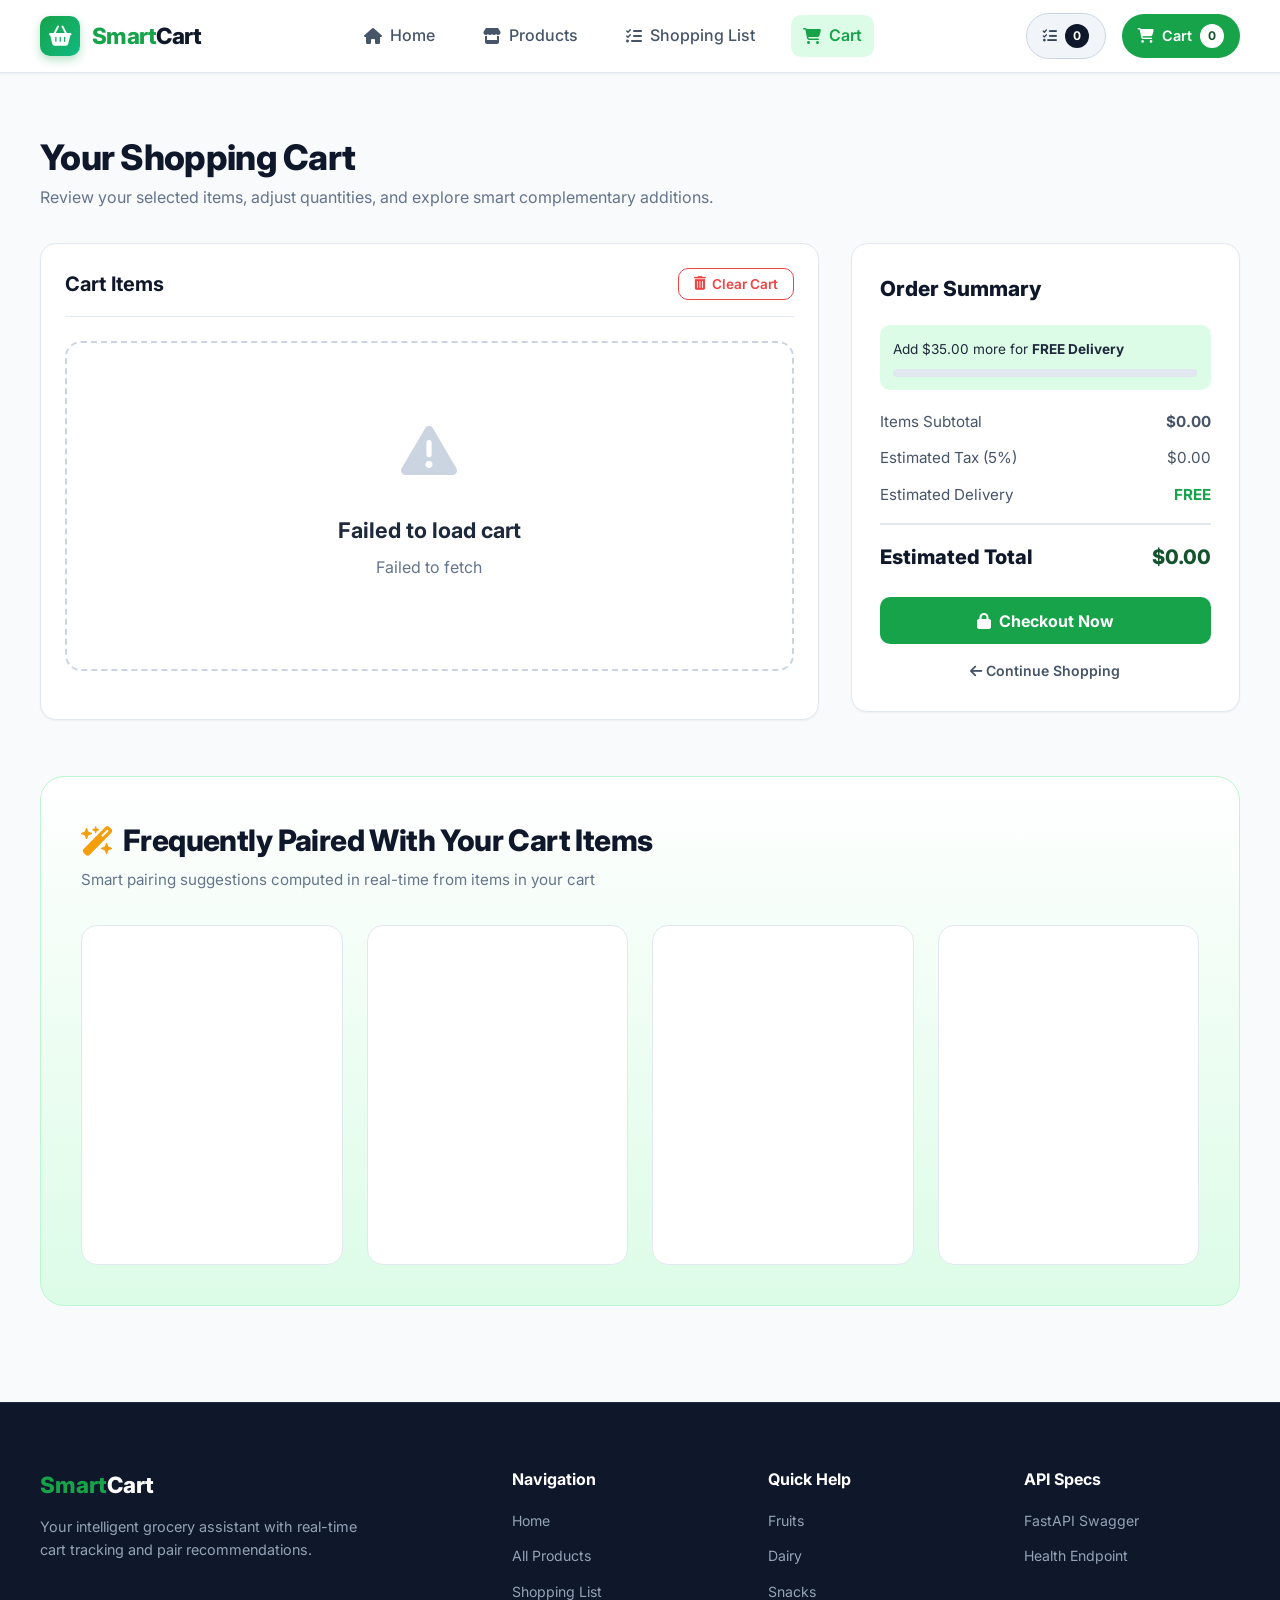
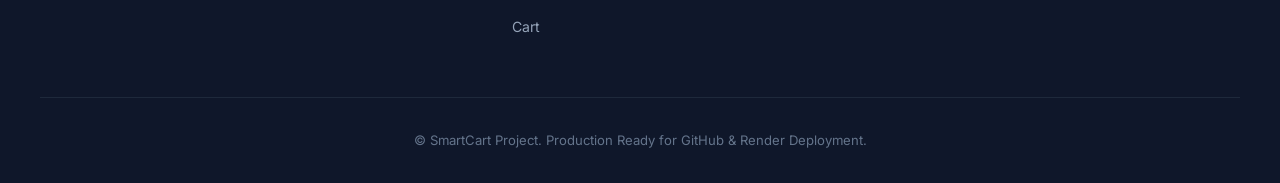
==== frontend/cart.html @ c146d7d9 "Initial commit" ====
<!DOCTYPE html>
<html lang="en">
<head>
  <meta charset="UTF-8" />
  <meta name="viewport" content="width=device-width, initial-scale=1.0" />
  <title>Shopping Cart — SmartCart Assistant</title>
  <link rel="preconnect" href="https://fonts.googleapis.com">
  <link rel="preconnect" href="https://fonts.gstatic.com" crossorigin>
  <link href="https://fonts.googleapis.com/css2?family=Inter:wght@400;500;600;700;800&display=swap" rel="stylesheet">
  <link rel="stylesheet" href="https://cdnjs.cloudflare.com/ajax/libs/font-awesome/6.5.1/css/all.min.css" />
  <link rel="stylesheet" href="css/style.css" />
</head>
<body>

  <!-- Top Navigation Bar -->
  <nav class="navbar">
    <div class="container navbar-container">
      <a href="index.html" class="brand-logo">
        <div class="brand-icon"><i class="fa-solid fa-basket-shopping"></i></div>
        <span><span class="smart">Smart</span>Cart</span>
      </a>

      <ul class="nav-links" id="nav-links">
        <li><a href="index.html" class="nav-link"><i class="fa-solid fa-house"></i> Home</a></li>
        <li><a href="products.html" class="nav-link"><i class="fa-solid fa-store"></i> Products</a></li>
        <li><a href="shopping-list.html" class="nav-link"><i class="fa-solid fa-list-check"></i> Shopping List</a></li>
        <li><a href="cart.html" class="nav-link active"><i class="fa-solid fa-cart-shopping"></i> Cart</a></li>
      </ul>

      <div class="nav-actions">
        <a href="shopping-list.html" class="badge-btn list-badge-btn" title="Shopping List">
          <i class="fa-solid fa-list-check"></i>
          <span class="badge-count" id="header-list-count">0</span>
        </a>
        <a href="cart.html" class="badge-btn cart-badge-btn" title="View Cart">
          <i class="fa-solid fa-cart-shopping"></i>
          <span>Cart</span>
          <span class="badge-count" id="header-cart-count">0</span>
        </a>
        <button class="mobile-menu-toggle" id="mobile-menu-toggle" aria-label="Toggle Navigation">
          <i class="fa-solid fa-bars"></i>
        </button>
      </div>
    </div>
  </nav>

  <!-- Cart Main Content -->
  <main class="section">
    <div class="container">
      <div style="margin-bottom: 2rem;">
        <h1 style="font-size: 2.2rem; font-weight: 800; color: var(--gray-900); letter-spacing: -0.02em;">
          Your Shopping Cart
        </h1>
        <p style="color: var(--gray-500); font-size: 1rem;">
          Review your selected items, adjust quantities, and explore smart complementary additions.
        </p>
      </div>

      <div class="cart-layout">
        <!-- Left Column: Items List -->
        <div>
          <div class="cart-table-card">
            <div class="cart-header-actions">
              <h2 style="font-size: 1.25rem; font-weight: 700; color: var(--gray-900);">Cart Items</h2>
              <button class="btn-outline-danger" onclick="CartController.clearAll()" title="Clear Cart">
                <i class="fa-solid fa-trash-can"></i> Clear Cart
              </button>
            </div>

            <div id="cart-items-container">
              <div class="skeleton-card" style="height: 120px; margin-bottom: 1rem;"></div>
              <div class="skeleton-card" style="height: 120px;"></div>
            </div>
          </div>
        </div>

        <!-- Right Column: Order Summary -->
        <div>
          <div class="order-summary-card">
            <h3>Order Summary</h3>

            <!-- Free Shipping Progress Tracker -->
            <div class="free-shipping-tracker">
              <span id="shipping-tracker-text">Add $35.00 more for <strong>FREE Delivery</strong></span>
              <div class="progress-track">
                <div class="progress-fill" id="shipping-tracker-fill" style="width: 0%;"></div>
              </div>
            </div>

            <div class="summary-row">
              <span>Items Subtotal</span>
              <strong id="summary-subtotal">$0.00</strong>
            </div>

            <div class="summary-row">
              <span>Estimated Tax (5%)</span>
              <span id="summary-tax">$0.00</span>
            </div>

            <div class="summary-row">
              <span>Estimated Delivery</span>
              <span style="color: var(--primary); font-weight: 700;">FREE</span>
            </div>

            <div class="summary-row total">
              <span>Estimated Total</span>
              <span id="summary-total" style="color: var(--primary-dark);">$0.00</span>
            </div>

            <button class="btn-primary" style="margin-top: 1.5rem;" onclick="CartController.checkout()">
              <i class="fa-solid fa-lock"></i> Checkout Now
            </button>

            <a href="products.html" style="display: block; text-align: center; margin-top: 1rem; font-size: 0.88rem; color: var(--gray-600); font-weight: 600;">
              <i class="fa-solid fa-arrow-left"></i> Continue Shopping
            </a>
          </div>
        </div>
      </div>

      <!-- Contextual AI Recommendations based on Cart contents -->
      <div class="recommendation-section" style="margin-top: 3.5rem;">
        <div class="section-header">
          <div class="section-title-wrap">
            <h2 id="cart-rec-title"><i class="fa-solid fa-wand-magic-sparkles" style="color: var(--accent);"></i> Frequently Paired With Your Cart Items</h2>
            <p>Smart pairing suggestions computed in real-time from items in your cart</p>
          </div>
        </div>

        <div class="product-grid" id="cart-recommendations-grid">
          <div class="skeleton-card"></div>
          <div class="skeleton-card"></div>
          <div class="skeleton-card"></div>
          <div class="skeleton-card"></div>
        </div>
      </div>
    </div>
  </main>

  <!-- Footer -->
  <footer class="footer">
    <div class="container">
      <div class="footer-grid">
        <div class="footer-brand">
          <h3><span style="color: var(--primary);">Smart</span>Cart</h3>
          <p>Your intelligent grocery assistant with real-time cart tracking and pair recommendations.</p>
        </div>
        <div class="footer-col">
          <h4>Navigation</h4>
          <ul class="footer-links">
            <li><a href="index.html">Home</a></li>
            <li><a href="products.html">All Products</a></li>
            <li><a href="shopping-list.html">Shopping List</a></li>
            <li><a href="cart.html">Cart</a></li>
          </ul>
        </div>
        <div class="footer-col">
          <h4>Quick Help</h4>
          <ul class="footer-links">
            <li><a href="products.html?category=Fruits">Fruits</a></li>
            <li><a href="products.html?category=Dairy">Dairy</a></li>
            <li><a href="products.html?category=Snacks">Snacks</a></li>
          </ul>
        </div>
        <div class="footer-col">
          <h4>API Specs</h4>
          <ul class="footer-links">
            <li><a href="http://127.0.0.1:8000/docs" target="_blank" rel="noopener">FastAPI Swagger</a></li>
            <li><a href="http://127.0.0.1:8000/health" target="_blank" rel="noopener">Health Endpoint</a></li>
          </ul>
        </div>
      </div>
      <div class="footer-bottom">
        &copy; SmartCart Project. Production Ready for GitHub & Render Deployment.
      </div>
    </div>
  </footer>

  <!-- Scripts -->
  <script src="js/config.js"></script>
  <script src="js/api.js"></script>
  <script src="js/app.js"></script>
  <script src="js/recommendations.js"></script>
  <script src="js/cart.js"></script>
</body>
</html>
---- frontend/css/style.css ----
/* ==========================================================================
   SmartCart Design System & Stylesheet
   Modern, Clean, Responsive Grocery Assistant UI
   ========================================================================== */

:root {
  --primary: #16a34a;
  --primary-hover: #15803d;
  --primary-light: #dcfce7;
  --primary-dark: #14532d;
  --secondary: #0284c7;
  --secondary-light: #e0f2fe;
  --accent: #f59e0b;
  --accent-light: #fef3c7;
  --danger: #ef4444;
  --danger-light: #fee2e2;
  --success: #10b981;
  --dark: #0f172a;
  --dark-surface: #1e293b;
  --gray-900: #0f172a;
  --gray-800: #1e293b;
  --gray-700: #334155;
  --gray-600: #475569;
  --gray-500: #64748b;
  --gray-400: #94a3b8;
  --gray-300: #cbd5e1;
  --gray-200: #e2e8f0;
  --gray-100: #f1f5f9;
  --gray-50: #f8fafc;
  --white: #ffffff;

  --shadow-sm: 0 1px 2px 0 rgb(0 0 0 / 0.05);
  --shadow-md: 0 4px 6px -1px rgb(0 0 0 / 0.1), 0 2px 4px -2px rgb(0 0 0 / 0.1);
  --shadow-lg: 0 10px 15px -3px rgb(0 0 0 / 0.1), 0 4px 6px -4px rgb(0 0 0 / 0.1);
  --shadow-xl: 0 20px 25px -5px rgb(0 0 0 / 0.1), 0 8px 10px -6px rgb(0 0 0 / 0.1);

  --radius-sm: 0.375rem;
  --radius-md: 0.625rem;
  --radius-lg: 1rem;
  --radius-xl: 1.5rem;
  --radius-full: 9999px;

  --transition-fast: 150ms ease;
  --transition-normal: 250ms ease;
  --font-sans: 'Inter', -apple-system, BlinkMacSystemFont, "Segoe UI", Roboto, Helvetica, Arial, sans-serif;
}

/* --------------------------------------------------------------------------
   Reset & Base Styles
   -------------------------------------------------------------------------- */
*, *::before, *::after {
  box-sizing: border-box;
  margin: 0;
  padding: 0;
}

html {
  scroll-behavior: smooth;
  font-size: 16px;
}

body {
  font-family: var(--font-sans);
  background-color: var(--gray-50);
  color: var(--gray-800);
  line-height: 1.6;
  min-height: 100vh;
  display: flex;
  flex-direction: column;
}

img {
  max-width: 100%;
  height: auto;
  display: block;
}

a {
  color: inherit;
  text-decoration: none;
}

button, input, select, textarea {
  font-family: inherit;
  font-size: inherit;
}

button {
  cursor: pointer;
  border: none;
  background: none;
}

.container {
  width: 100%;
  max-width: 1240px;
  margin: 0 auto;
  padding: 0 1.25rem;
}

/* --------------------------------------------------------------------------
   Header & Navbar
   -------------------------------------------------------------------------- */
.navbar {
  position: sticky;
  top: 0;
  z-index: 100;
  background: rgba(255, 255, 255, 0.95);
  backdrop-filter: blur(10px);
  border-bottom: 1px solid var(--gray-200);
  box-shadow: var(--shadow-sm);
  transition: all var(--transition-normal);
}

.navbar-container {
  display: flex;
  align-items: center;
  justify-content: space-between;
  height: 4.5rem;
}

.brand-logo {
  display: flex;
  align-items: center;
  gap: 0.75rem;
  font-size: 1.4rem;
  font-weight: 800;
  color: var(--gray-900);
  letter-spacing: -0.025em;
}

.brand-icon {
  background: linear-gradient(135deg, var(--primary), #10b981);
  color: var(--white);
  width: 2.5rem;
  height: 2.5rem;
  border-radius: var(--radius-md);
  display: flex;
  align-items: center;
  justify-content: center;
  font-size: 1.25rem;
  box-shadow: 0 4px 10px rgba(22, 163, 74, 0.3);
}

.brand-logo span.smart {
  color: var(--primary);
}

.nav-links {
  display: flex;
  align-items: center;
  gap: 1.5rem;
  list-style: none;
}

.nav-link {
  font-weight: 500;
  color: var(--gray-600);
  padding: 0.5rem 0.75rem;
  border-radius: var(--radius-md);
  transition: all var(--transition-fast);
  display: flex;
  align-items: center;
  gap: 0.5rem;
}

.nav-link:hover {
  color: var(--primary);
  background-color: var(--primary-light);
}

.nav-link.active {
  color: var(--primary);
  font-weight: 600;
  background-color: var(--primary-light);
}

.nav-actions {
  display: flex;
  align-items: center;
  gap: 1rem;
}

.badge-btn {
  position: relative;
  display: flex;
  align-items: center;
  gap: 0.5rem;
  padding: 0.6rem 1rem;
  border-radius: var(--radius-full);
  font-weight: 600;
  font-size: 0.9rem;
  transition: all var(--transition-fast);
}

.cart-badge-btn {
  background: var(--primary);
  color: var(--white);
}

.cart-badge-btn:hover {
  background: var(--primary-hover);
  box-shadow: 0 4px 12px rgba(22, 163, 74, 0.35);
  transform: translateY(-1px);
}

.list-badge-btn {
  background: var(--gray-100);
  color: var(--gray-700);
  border: 1px solid var(--gray-300);
}

.list-badge-btn:hover {
  background: var(--gray-200);
  color: var(--gray-900);
}

.badge-count {
  background: var(--dark);
  color: var(--white);
  border-radius: var(--radius-full);
  padding: 0.15rem 0.5rem;
  font-size: 0.75rem;
  font-weight: 700;
  min-width: 1.3rem;
  text-align: center;
}

.cart-badge-btn .badge-count {
  background: var(--white);
  color: var(--primary-dark);
}

.mobile-menu-toggle {
  display: none;
  font-size: 1.4rem;
  color: var(--gray-700);
  padding: 0.5rem;
}

/* --------------------------------------------------------------------------
   Hero Section
   -------------------------------------------------------------------------- */
.hero {
  background: linear-gradient(135deg, #064e3b 0%, #065f46 50%, #047857 100%);
  color: var(--white);
  padding: 4.5rem 0 5rem;
  position: relative;
  overflow: hidden;
}

.hero::after {
  content: '';
  position: absolute;
  top: -50%;
  right: -20%;
  width: 600px;
  height: 600px;
  background: radial-gradient(circle, rgba(255,255,255,0.08) 0%, transparent 70%);
  border-radius: 50%;
  pointer-events: none;
}

.hero-content {
  max-width: 760px;
  margin: 0 auto;
  text-align: center;
  position: relative;
  z-index: 2;
}

.hero-badge {
  display: inline-flex;
  align-items: center;
  gap: 0.5rem;
  background: rgba(255, 255, 255, 0.15);
  backdrop-filter: blur(8px);
  padding: 0.4rem 1rem;
  border-radius: var(--radius-full);
  font-size: 0.85rem;
  font-weight: 600;
  margin-bottom: 1.25rem;
  border: 1px solid rgba(255, 255, 255, 0.25);
}

.hero h1 {
  font-size: 3rem;
  font-weight: 800;
  line-height: 1.2;
  margin-bottom: 1rem;
  letter-spacing: -0.03em;
}

.hero p {
  font-size: 1.2rem;
  color: #d1fae5;
  margin-bottom: 2rem;
}

.hero-search {
  background: var(--white);
  padding: 0.4rem 0.4rem 0.4rem 1.25rem;
  border-radius: var(--radius-full);
  display: flex;
  align-items: center;
  box-shadow: 0 15px 35px rgba(0,0,0,0.25);
  max-width: 620px;
  margin: 0 auto;
}

.hero-search input {
  flex: 1;
  border: none;
  outline: none;
  font-size: 1rem;
  color: var(--gray-800);
  background: transparent;
}

.hero-search button {
  background: var(--primary);
  color: var(--white);
  padding: 0.75rem 1.5rem;
  border-radius: var(--radius-full);
  font-weight: 600;
  display: flex;
  align-items: center;
  gap: 0.5rem;
  transition: all var(--transition-fast);
}

.hero-search button:hover {
  background: var(--primary-hover);
}

/* --------------------------------------------------------------------------
   Section Headers & UI Utilities
   -------------------------------------------------------------------------- */
.section {
  padding: 3.5rem 0;
}

.section-header {
  display: flex;
  justify-content: space-between;
  align-items: flex-end;
  margin-bottom: 2rem;
}

.section-title-wrap h2 {
  font-size: 1.85rem;
  font-weight: 800;
  color: var(--gray-900);
  letter-spacing: -0.02em;
  display: flex;
  align-items: center;
  gap: 0.6rem;
}

.section-title-wrap p {
  color: var(--gray-500);
  font-size: 0.95rem;
  margin-top: 0.25rem;
}

.view-all-link {
  color: var(--primary);
  font-weight: 600;
  display: inline-flex;
  align-items: center;
  gap: 0.4rem;
  font-size: 0.95rem;
  transition: gap var(--transition-fast);
}

.view-all-link:hover {
  gap: 0.6rem;
  color: var(--primary-hover);
}

/* --------------------------------------------------------------------------
   Category Pills & Grid
   -------------------------------------------------------------------------- */
.category-grid {
  display: grid;
  grid-template-columns: repeat(auto-fill, minmax(130px, 1fr));
  gap: 1rem;
}

.category-card {
  background: var(--white);
  border: 1px solid var(--gray-200);
  border-radius: var(--radius-lg);
  padding: 1.25rem 0.75rem;
  text-align: center;
  transition: all var(--transition-normal);
  display: flex;
  flex-direction: column;
  align-items: center;
  gap: 0.5rem;
}

.category-card:hover, .category-card.active {
  border-color: var(--primary);
  background: var(--primary-light);
  transform: translateY(-3px);
  box-shadow: var(--shadow-md);
}

.category-icon {
  font-size: 1.75rem;
  color: var(--primary);
}

.category-name {
  font-weight: 600;
  font-size: 0.88rem;
  color: var(--gray-800);
}

/* Category Filter Bar */
.category-filter-bar {
  display: flex;
  align-items: center;
  gap: 0.6rem;
  overflow-x: auto;
  padding: 0.5rem 0 1.25rem;
  scrollbar-width: thin;
}

.category-filter-pill {
  white-space: nowrap;
  padding: 0.5rem 1.1rem;
  border-radius: var(--radius-full);
  background: var(--white);
  border: 1px solid var(--gray-300);
  color: var(--gray-700);
  font-weight: 600;
  font-size: 0.88rem;
  transition: all var(--transition-fast);
  display: flex;
  align-items: center;
  gap: 0.4rem;
}

.category-filter-pill:hover {
  background: var(--gray-100);
  border-color: var(--gray-400);
}

.category-filter-pill.active {
  background: var(--primary);
  color: var(--white);
  border-color: var(--primary);
}

/* --------------------------------------------------------------------------
   Product Cards & Grid
   -------------------------------------------------------------------------- */
.product-grid {
  display: grid;
  grid-template-columns: repeat(4, 1fr);
  gap: 1.5rem;
}

.product-card {
  background: var(--white);
  border-radius: var(--radius-lg);
  border: 1px solid var(--gray-200);
  overflow: hidden;
  display: flex;
  flex-direction: column;
  transition: all var(--transition-normal);
  position: relative;
}

.product-card:hover {
  transform: translateY(-4px);
  box-shadow: var(--shadow-lg);
  border-color: var(--gray-300);
}

.product-img-wrap {
  position: relative;
  width: 100%;
  padding-top: 70%;
  background: var(--gray-100);
  overflow: hidden;
}

.product-img-wrap img {
  position: absolute;
  top: 0;
  left: 0;
  width: 100%;
  height: 100%;
  object-fit: cover;
  transition: transform var(--transition-normal);
}

.product-card:hover .product-img-wrap img {
  transform: scale(1.05);
}

.product-cat-tag {
  position: absolute;
  top: 0.75rem;
  left: 0.75rem;
  background: rgba(255, 255, 255, 0.92);
  backdrop-filter: blur(4px);
  padding: 0.2rem 0.6rem;
  border-radius: var(--radius-full);
  font-size: 0.75rem;
  font-weight: 700;
  color: var(--gray-700);
  box-shadow: var(--shadow-sm);
}

.product-body {
  padding: 1.2rem;
  display: flex;
  flex-direction: column;
  flex: 1;
}

.product-brand {
  font-size: 0.75rem;
  text-transform: uppercase;
  font-weight: 700;
  letter-spacing: 0.05em;
  color: var(--gray-500);
  margin-bottom: 0.25rem;
}

.product-title {
  font-size: 1.05rem;
  font-weight: 700;
  color: var(--gray-900);
  margin-bottom: 0.35rem;
  line-height: 1.35;
  display: -webkit-box;
  -webkit-line-clamp: 2;
  -webkit-box-orient: vertical;
  overflow: hidden;
}

.product-unit {
  font-size: 0.8rem;
  color: var(--gray-500);
  margin-bottom: 0.75rem;
}

.product-rating {
  display: flex;
  align-items: center;
  gap: 0.35rem;
  font-size: 0.82rem;
  color: var(--accent);
  margin-bottom: 0.85rem;
}

.product-rating span.rating-num {
  font-weight: 700;
  color: var(--gray-700);
}

.product-bottom {
  margin-top: auto;
  display: flex;
  align-items: center;
  justify-content: space-between;
  padding-top: 0.85rem;
  border-top: 1px solid var(--gray-100);
}

.product-price {
  font-size: 1.3rem;
  font-weight: 800;
  color: var(--primary-dark);
}

.product-actions {
  display: flex;
  align-items: center;
  gap: 0.4rem;
}

.btn-icon {
  width: 2.25rem;
  height: 2.25rem;
  border-radius: var(--radius-md);
  display: flex;
  align-items: center;
  justify-content: center;
  transition: all var(--transition-fast);
  border: 1px solid var(--gray-300);
  color: var(--gray-700);
  background: var(--white);
}

.btn-icon:hover {
  background: var(--gray-100);
  color: var(--dark);
}

.btn-add-cart {
  background: var(--primary);
  color: var(--white);
  border-color: var(--primary);
}

.btn-add-cart:hover {
  background: var(--primary-hover);
  color: var(--white);
}

/* --------------------------------------------------------------------------
   Recommendation Card Specials
   -------------------------------------------------------------------------- */
.recommendation-section {
  background: linear-gradient(180deg, var(--white) 0%, var(--primary-light) 100%);
  border-radius: var(--radius-xl);
  padding: 2.5rem;
  border: 1px solid #bbf7d0;
  margin: 2.5rem 0;
}

.rec-badge {
  display: inline-flex;
  align-items: center;
  gap: 0.35rem;
  background: #fef08a;
  color: #854d0e;
  font-size: 0.75rem;
  font-weight: 700;
  padding: 0.2rem 0.6rem;
  border-radius: var(--radius-full);
  margin-bottom: 0.5rem;
}

.rec-reason {
  background: #f0fdf4;
  border-left: 3px solid var(--primary);
  padding: 0.4rem 0.6rem;
  font-size: 0.78rem;
  color: #166534;
  font-weight: 600;
  border-radius: 0 var(--radius-sm) var(--radius-sm) 0;
  margin-bottom: 0.75rem;
}

/* --------------------------------------------------------------------------
   Cart Page Styles
   -------------------------------------------------------------------------- */
.cart-layout {
  display: grid;
  grid-template-columns: 2fr 1fr;
  gap: 2rem;
  align-items: start;
}

.cart-table-card {
  background: var(--white);
  border-radius: var(--radius-lg);
  border: 1px solid var(--gray-200);
  padding: 1.5rem;
  box-shadow: var(--shadow-sm);
}

.cart-header-actions {
  display: flex;
  justify-content: space-between;
  align-items: center;
  padding-bottom: 1rem;
  border-bottom: 1px solid var(--gray-200);
  margin-bottom: 1rem;
}

.cart-item-row {
  display: grid;
  grid-template-columns: 80px 1fr auto auto auto;
  gap: 1.25rem;
  align-items: center;
  padding: 1.25rem 0;
  border-bottom: 1px solid var(--gray-100);
}

.cart-item-img {
  width: 80px;
  height: 80px;
  border-radius: var(--radius-md);
  object-fit: cover;
  background: var(--gray-100);
}

.cart-item-info h4 {
  font-size: 1.05rem;
  font-weight: 700;
  color: var(--gray-900);
  margin-bottom: 0.2rem;
}

.cart-item-meta {
  font-size: 0.82rem;
  color: var(--gray-500);
}

.qty-stepper {
  display: inline-flex;
  align-items: center;
  border: 1px solid var(--gray-300);
  border-radius: var(--radius-md);
  background: var(--gray-50);
  overflow: hidden;
}

.qty-btn {
  width: 2rem;
  height: 2rem;
  display: flex;
  align-items: center;
  justify-content: center;
  color: var(--gray-700);
  font-weight: 700;
  transition: background var(--transition-fast);
}

.qty-btn:hover {
  background: var(--gray-200);
  color: var(--dark);
}

.qty-val {
  min-width: 2rem;
  text-align: center;
  font-weight: 700;
  font-size: 0.9rem;
}

.cart-item-subtotal {
  font-size: 1.15rem;
  font-weight: 800;
  color: var(--gray-900);
  min-width: 80px;
  text-align: right;
}

.cart-remove-btn {
  color: var(--gray-400);
  font-size: 1.1rem;
  padding: 0.5rem;
  transition: color var(--transition-fast);
}

.cart-remove-btn:hover {
  color: var(--danger);
}

/* Order Summary Box */
.order-summary-card {
  background: var(--white);
  border-radius: var(--radius-lg);
  border: 1px solid var(--gray-200);
  padding: 1.75rem;
  box-shadow: var(--shadow-sm);
  position: sticky;
  top: 6rem;
}

.order-summary-card h3 {
  font-size: 1.3rem;
  font-weight: 800;
  margin-bottom: 1.25rem;
  color: var(--gray-900);
}

.summary-row {
  display: flex;
  justify-content: space-between;
  margin-bottom: 0.75rem;
  color: var(--gray-600);
  font-size: 0.95rem;
}

.summary-row.total {
  font-size: 1.25rem;
  font-weight: 800;
  color: var(--gray-900);
  border-top: 2px solid var(--gray-200);
  padding-top: 1rem;
  margin-top: 1rem;
}

.free-shipping-tracker {
  background: var(--primary-light);
  border-radius: var(--radius-md);
  padding: 0.85rem;
  margin-bottom: 1.25rem;
  font-size: 0.85rem;
}

.progress-track {
  height: 8px;
  background: var(--gray-200);
  border-radius: var(--radius-full);
  overflow: hidden;
  margin-top: 0.5rem;
}

.progress-fill {
  height: 100%;
  background: var(--primary);
  border-radius: var(--radius-full);
  transition: width 0.4s ease;
}

.btn-primary {
  display: flex;
  align-items: center;
  justify-content: center;
  gap: 0.5rem;
  width: 100%;
  padding: 0.85rem 1.5rem;
  background: var(--primary);
  color: var(--white);
  border-radius: var(--radius-md);
  font-weight: 700;
  font-size: 1rem;
  transition: all var(--transition-fast);
}

.btn-primary:hover {
  background: var(--primary-hover);
  box-shadow: 0 4px 12px rgba(22, 163, 74, 0.35);
}

.btn-outline-danger {
  display: inline-flex;
  align-items: center;
  gap: 0.4rem;
  padding: 0.45rem 0.9rem;
  border-radius: var(--radius-md);
  border: 1px solid var(--danger);
  color: var(--danger);
  font-size: 0.85rem;
  font-weight: 600;
  transition: all var(--transition-fast);
}

.btn-outline-danger:hover {
  background: var(--danger);
  color: var(--white);
}

/* --------------------------------------------------------------------------
   Shopping List Styles
   -------------------------------------------------------------------------- */
.shopping-list-progress-card {
  background: linear-gradient(135deg, #1e293b, #0f172a);
  color: var(--white);
  padding: 1.75rem;
  border-radius: var(--radius-lg);
  margin-bottom: 2rem;
  box-shadow: var(--shadow-md);
}

.progress-stats-row {
  display: flex;
  justify-content: space-between;
  align-items: center;
  margin-bottom: 0.75rem;
}

.progress-stats-row h3 {
  font-size: 1.25rem;
  font-weight: 700;
}

.progress-percentage {
  font-size: 1.5rem;
  font-weight: 800;
  color: #4ade80;
}

.shopping-list-container {
  background: var(--white);
  border-radius: var(--radius-lg);
  border: 1px solid var(--gray-200);
  padding: 1.5rem;
}

.list-item-row {
  display: flex;
  align-items: center;
  justify-content: space-between;
  padding: 1rem 0;
  border-bottom: 1px solid var(--gray-100);
  transition: background var(--transition-fast);
}

.list-item-left {
  display: flex;
  align-items: center;
  gap: 1rem;
}

.custom-checkbox {
  width: 1.5rem;
  height: 1.5rem;
  border: 2px solid var(--gray-300);
  border-radius: var(--radius-sm);
  display: flex;
  align-items: center;
  justify-content: center;
  cursor: pointer;
  transition: all var(--transition-fast);
  color: transparent;
}

.custom-checkbox.checked {
  background: var(--primary);
  border-color: var(--primary);
  color: var(--white);
}

.list-item-title {
  font-weight: 600;
  font-size: 1.05rem;
  color: var(--gray-900);
}

.list-item-title.purchased {
  text-decoration: line-through;
  color: var(--gray-400);
}

.list-item-right {
  display: flex;
  align-items: center;
  gap: 1.5rem;
}

/* --------------------------------------------------------------------------
   Empty & Loading States
   -------------------------------------------------------------------------- */
.empty-state {
  text-align: center;
  padding: 4rem 1.5rem;
  background: var(--white);
  border-radius: var(--radius-lg);
  border: 2px dashed var(--gray-300);
  margin: 1.5rem 0;
}

.empty-state-icon {
  font-size: 3.5rem;
  color: var(--gray-300);
  margin-bottom: 1rem;
}

.empty-state h3 {
  font-size: 1.35rem;
  color: var(--gray-800);
  margin-bottom: 0.5rem;
}

.empty-state p {
  color: var(--gray-500);
  margin-bottom: 1.5rem;
  max-width: 420px;
  margin-left: auto;
  margin-right: auto;
}

.skeleton-card {
  background: var(--white);
  border-radius: var(--radius-lg);
  border: 1px solid var(--gray-200);
  padding: 1.2rem;
  height: 340px;
  animation: pulse 1.5s infinite;
}

@keyframes pulse {
  0% { opacity: 0.6; }
  50% { opacity: 1; }
  100% { opacity: 0.6; }
}

/* --------------------------------------------------------------------------
   Toast Notifications
   -------------------------------------------------------------------------- */
#toast-container {
  position: fixed;
  top: 1.5rem;
  right: 1.5rem;
  z-index: 1000;
  display: flex;
  flex-direction: column;
  gap: 0.75rem;
  pointer-events: none;
}

.toast {
  pointer-events: auto;
  min-width: 280px;
  max-width: 380px;
  padding: 0.85rem 1.25rem;
  border-radius: var(--radius-md);
  background: var(--dark);
  color: var(--white);
  box-shadow: var(--shadow-xl);
  display: flex;
  align-items: center;
  gap: 0.75rem;
  font-size: 0.9rem;
  font-weight: 500;
  animation: slideIn 0.3s ease;
  transition: opacity 0.3s ease, transform 0.3s ease;
}

.toast.success {
  background: #065f46;
  border-left: 4px solid #10b981;
}

.toast.error {
  background: #991b1b;
  border-left: 4px solid #ef4444;
}

.toast.info {
  background: #1e3a8a;
  border-left: 4px solid #3b82f6;
}

@keyframes slideIn {
  from {
    transform: translateX(100%);
    opacity: 0;
  }
  to {
    transform: translateX(0);
    opacity: 1;
  }
}

/* --------------------------------------------------------------------------
   Footer
   -------------------------------------------------------------------------- */
.footer {
  margin-top: auto;
  background: var(--dark);
  color: var(--gray-300);
  padding: 4rem 0 2rem;
  border-top: 1px solid var(--gray-800);
}

.footer-grid {
  display: grid;
  grid-template-columns: 2fr 1fr 1fr 1fr;
  gap: 2.5rem;
  margin-bottom: 3rem;
}

.footer-brand h3 {
  color: var(--white);
  font-size: 1.4rem;
  font-weight: 800;
  margin-bottom: 0.75rem;
}

.footer-brand p {
  color: var(--gray-400);
  font-size: 0.9rem;
  line-height: 1.6;
  max-width: 320px;
}

.footer-col h4 {
  color: var(--white);
  font-size: 1rem;
  font-weight: 700;
  margin-bottom: 1rem;
}

.footer-links {
  list-style: none;
}

.footer-links li {
  margin-bottom: 0.6rem;
}

.footer-links a {
  color: var(--gray-400);
  font-size: 0.88rem;
  transition: color var(--transition-fast);
}

.footer-links a:hover {
  color: var(--primary);
}

.footer-bottom {
  text-align: center;
  padding-top: 2rem;
  border-top: 1px solid var(--gray-800);
  font-size: 0.82rem;
  color: var(--gray-500);
}

/* --------------------------------------------------------------------------
   Responsive Media Queries
   -------------------------------------------------------------------------- */
@media (max-width: 1024px) {
  .product-grid {
    grid-template-columns: repeat(3, 1fr);
  }
  .cart-layout {
    grid-template-columns: 1fr;
  }
  .footer-grid {
    grid-template-columns: 1fr 1fr;
  }
}

@media (max-width: 768px) {
  .hero h1 {
    font-size: 2.2rem;
  }
  .product-grid {
    grid-template-columns: repeat(2, 1fr);
    gap: 1rem;
  }
  .nav-links {
    display: none;
    position: absolute;
    top: 100%;
    left: 0;
    right: 0;
    background: var(--white);
    flex-direction: column;
    padding: 1.5rem;
    box-shadow: var(--shadow-lg);
    border-bottom: 1px solid var(--gray-200);
  }
  .nav-links.open {
    display: flex;
  }
  .mobile-menu-toggle {
    display: block;
  }
  .cart-item-row {
    grid-template-columns: 60px 1fr auto;
    row-gap: 0.75rem;
  }
  .cart-item-subtotal {
    grid-column: 2 / 3;
    text-align: left;
  }
}

@media (max-width: 480px) {
  .product-grid {
    grid-template-columns: 1fr;
  }
  .category-grid {
    grid-template-columns: repeat(3, 1fr);
  }
  .footer-grid {
    grid-template-columns: 1fr;
  }
}
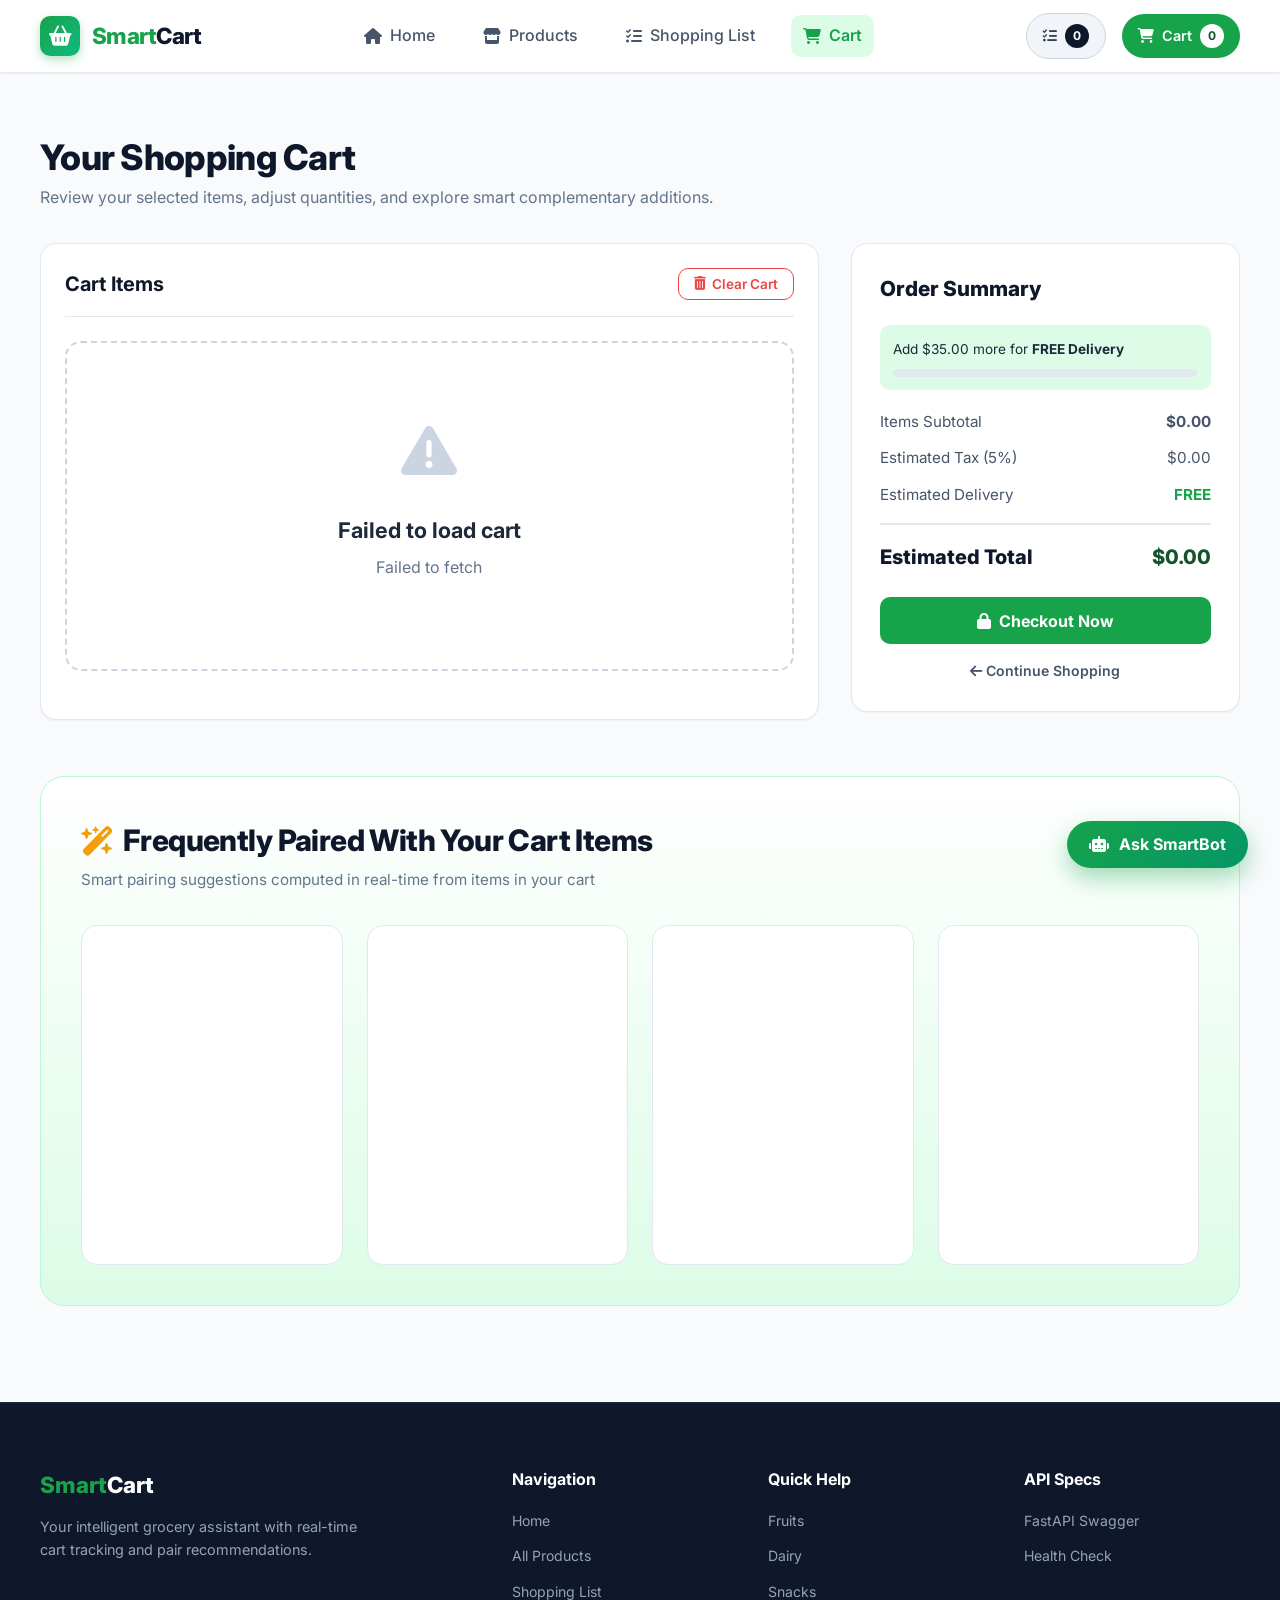
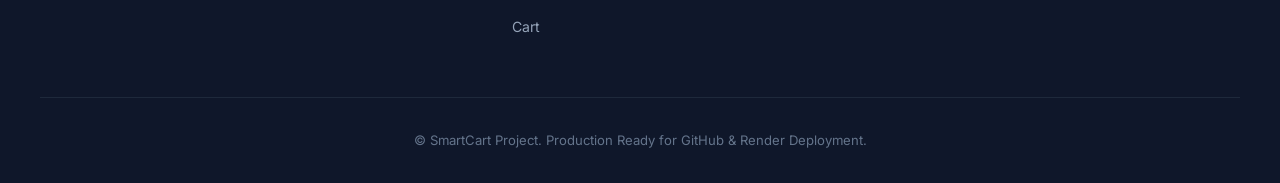
==== commit a1bb597b: "Fix recommendation pairing logic, verified images, and add Smart Assistant suite" ====
--- a/frontend/cart.html
+++ b/frontend/cart.html
@@ -57,8 +57,11 @@
       </div>
 
       <div class="cart-layout">
-        <!-- Left Column: Items List -->
+        <!-- Left Column: Items List & Did-You-Forget Alert -->
         <div>
+          <!-- Predictive Did You Forget Reminder -->
+          <div id="did-you-forget-container"></div>
+
           <div class="cart-table-card">
             <div class="cart-header-actions">
               <h2 style="font-size: 1.25rem; font-weight: 700; color: var(--gray-900);">Cart Items</h2>
@@ -74,8 +77,11 @@
           </div>
         </div>
 
-        <!-- Right Column: Order Summary -->
+        <!-- Right Column: Health Radar & Order Summary -->
         <div>
+          <!-- Cart Health Radar Analyzer -->
+          <div id="cart-health-radar"></div>
+
           <div class="order-summary-card">
             <h3>Order Summary</h3>
 
@@ -166,7 +172,7 @@
           <h4>API Specs</h4>
           <ul class="footer-links">
             <li><a href="http://127.0.0.1:8000/docs" target="_blank" rel="noopener">FastAPI Swagger</a></li>
-            <li><a href="http://127.0.0.1:8000/health" target="_blank" rel="noopener">Health Endpoint</a></li>
+            <li><a href="http://127.0.0.1:8000/health" target="_blank" rel="noopener">Health Check</a></li>
           </ul>
         </div>
       </div>
@@ -181,6 +187,7 @@
   <script src="js/api.js"></script>
   <script src="js/app.js"></script>
   <script src="js/recommendations.js"></script>
+  <script src="js/smart-assistant.js"></script>
   <script src="js/cart.js"></script>
 </body>
 </html>
--- a/frontend/css/style.css
+++ b/frontend/css/style.css
@@ -1172,3 +1172,469 @@
     grid-template-columns: 1fr;
   }
 }
+
+/* --------------------------------------------------------------------------
+   Smart Assistant Components: Chatbot, Recipe Studio, Health Radar & Reminders
+   -------------------------------------------------------------------------- */
+
+/* 1. Floating SmartBot */
+#smartbot-widget {
+  position: fixed;
+  bottom: 2rem;
+  right: 2rem;
+  z-index: 999;
+}
+
+.smartbot-toggle-btn {
+  background: linear-gradient(135deg, #16a34a, #059669);
+  color: var(--white);
+  padding: 0.85rem 1.4rem;
+  border-radius: var(--radius-full);
+  display: flex;
+  align-items: center;
+  gap: 0.6rem;
+  font-weight: 700;
+  font-size: 1rem;
+  box-shadow: 0 10px 25px rgba(22, 163, 74, 0.4);
+  transition: all var(--transition-normal);
+}
+
+.smartbot-toggle-btn:hover {
+  transform: translateY(-3px) scale(1.03);
+  box-shadow: 0 15px 30px rgba(22, 163, 74, 0.5);
+}
+
+.smartbot-window {
+  position: fixed;
+  bottom: 6rem;
+  right: 2rem;
+  width: 360px;
+  max-width: calc(100vw - 4rem);
+  height: 480px;
+  background: var(--white);
+  border-radius: var(--radius-xl);
+  box-shadow: 0 20px 40px rgba(0, 0, 0, 0.2);
+  border: 1px solid var(--gray-200);
+  display: flex;
+  flex-direction: column;
+  overflow: hidden;
+  animation: slideUp 0.3s ease;
+  z-index: 1000;
+}
+
+.smartbot-window.hidden {
+  display: none;
+}
+
+@keyframes slideUp {
+  from { opacity: 0; transform: translateY(20px); }
+  to { opacity: 1; transform: translateY(0); }
+}
+
+.smartbot-header {
+  background: linear-gradient(135deg, #064e3b, #047857);
+  color: var(--white);
+  padding: 1rem 1.25rem;
+  display: flex;
+  align-items: center;
+  justify-content: space-between;
+}
+
+.smartbot-header-left {
+  display: flex;
+  align-items: center;
+  gap: 0.6rem;
+}
+
+.smartbot-avatar {
+  width: 2.2rem;
+  height: 2.2rem;
+  border-radius: 50%;
+  background: rgba(255, 255, 255, 0.2);
+  display: flex;
+  align-items: center;
+  justify-content: center;
+  font-size: 1.1rem;
+}
+
+.smartbot-header h4 {
+  font-size: 0.95rem;
+  font-weight: 700;
+  line-height: 1.2;
+}
+
+.smartbot-header span {
+  font-size: 0.72rem;
+  color: #a7f3d0;
+}
+
+.smartbot-close-btn {
+  color: var(--white);
+  font-size: 1.1rem;
+  padding: 0.3rem;
+  opacity: 0.8;
+}
+
+.smartbot-close-btn:hover {
+  opacity: 1;
+}
+
+.smartbot-messages {
+  flex: 1;
+  padding: 1rem;
+  overflow-y: auto;
+  display: flex;
+  flex-direction: column;
+  gap: 0.75rem;
+  background: var(--gray-50);
+}
+
+.smartbot-msg {
+  padding: 0.75rem 1rem;
+  border-radius: var(--radius-md);
+  font-size: 0.88rem;
+  line-height: 1.45;
+  max-width: 85%;
+}
+
+.smartbot-msg.bot {
+  background: var(--white);
+  color: var(--gray-800);
+  border: 1px solid var(--gray-200);
+  align-self: flex-start;
+  border-bottom-left-radius: 2px;
+}
+
+.smartbot-msg.user {
+  background: var(--primary);
+  color: var(--white);
+  align-self: flex-end;
+  border-bottom-right-radius: 2px;
+}
+
+.smartbot-chips {
+  display: flex;
+  flex-wrap: wrap;
+  gap: 0.4rem;
+  margin-top: 0.6rem;
+}
+
+.smartbot-chip {
+  background: var(--gray-100);
+  border: 1px solid var(--gray-300);
+  padding: 0.3rem 0.6rem;
+  border-radius: var(--radius-full);
+  font-size: 0.75rem;
+  font-weight: 600;
+  color: var(--gray-700);
+  transition: all var(--transition-fast);
+}
+
+.smartbot-chip:hover {
+  background: var(--primary-light);
+  border-color: var(--primary);
+  color: var(--primary-dark);
+}
+
+.smartbot-product-list {
+  display: flex;
+  flex-direction: column;
+  gap: 0.5rem;
+  margin-top: 0.6rem;
+}
+
+.smartbot-product-item {
+  display: flex;
+  align-items: center;
+  gap: 0.6rem;
+  background: var(--gray-50);
+  padding: 0.4rem 0.6rem;
+  border-radius: var(--radius-sm);
+  border: 1px solid var(--gray-200);
+}
+
+.smartbot-product-item img {
+  width: 36px;
+  height: 36px;
+  border-radius: 4px;
+  object-fit: cover;
+}
+
+.smartbot-product-info {
+  flex: 1;
+  display: flex;
+  flex-direction: column;
+}
+
+.smartbot-product-info strong {
+  font-size: 0.8rem;
+  color: var(--gray-900);
+  white-space: nowrap;
+  overflow: hidden;
+  text-overflow: ellipsis;
+  max-width: 160px;
+}
+
+.smartbot-product-info span {
+  font-size: 0.72rem;
+  color: var(--gray-500);
+}
+
+.smartbot-input-form {
+  padding: 0.75rem;
+  background: var(--white);
+  border-top: 1px solid var(--gray-200);
+  display: flex;
+  gap: 0.5rem;
+}
+
+.smartbot-input-form input {
+  flex: 1;
+  border: 1px solid var(--gray-300);
+  padding: 0.5rem 0.85rem;
+  border-radius: var(--radius-full);
+  outline: none;
+  font-size: 0.88rem;
+}
+
+.smartbot-input-form input:focus {
+  border-color: var(--primary);
+}
+
+.smartbot-input-form button {
+  background: var(--primary);
+  color: var(--white);
+  width: 2.2rem;
+  height: 2.2rem;
+  border-radius: 50%;
+  display: flex;
+  align-items: center;
+  justify-content: center;
+  font-size: 0.9rem;
+}
+
+/* 2. Recipe Studio Cards */
+.recipe-card {
+  background: var(--white);
+  border: 1px solid var(--gray-200);
+  border-radius: var(--radius-lg);
+  overflow: hidden;
+  display: flex;
+  flex-direction: column;
+  box-shadow: var(--shadow-sm);
+  transition: transform var(--transition-normal), box-shadow var(--transition-normal);
+}
+
+.recipe-card:hover {
+  transform: translateY(-4px);
+  box-shadow: var(--shadow-lg);
+}
+
+.recipe-img-wrap {
+  position: relative;
+  width: 100%;
+  padding-top: 55%;
+  background: var(--gray-100);
+}
+
+.recipe-img-wrap img {
+  position: absolute;
+  top: 0;
+  left: 0;
+  width: 100%;
+  height: 100%;
+  object-fit: cover;
+}
+
+.recipe-cat-badge {
+  position: absolute;
+  top: 0.75rem;
+  left: 0.75rem;
+  background: rgba(15, 23, 42, 0.85);
+  color: var(--white);
+  padding: 0.2rem 0.6rem;
+  border-radius: var(--radius-full);
+  font-size: 0.75rem;
+  font-weight: 700;
+}
+
+.recipe-body {
+  padding: 1.25rem;
+  display: flex;
+  flex-direction: column;
+  flex: 1;
+}
+
+.recipe-meta-row {
+  display: flex;
+  align-items: center;
+  gap: 0.75rem;
+  font-size: 0.78rem;
+  color: var(--gray-500);
+  margin-bottom: 0.5rem;
+  flex-wrap: wrap;
+}
+
+.recipe-status-pill {
+  padding: 0.15rem 0.5rem;
+  border-radius: var(--radius-full);
+  font-weight: 700;
+  font-size: 0.72rem;
+  margin-left: auto;
+}
+
+.recipe-title {
+  font-size: 1.15rem;
+  font-weight: 800;
+  color: var(--gray-900);
+  margin-bottom: 0.35rem;
+}
+
+.recipe-desc {
+  font-size: 0.85rem;
+  color: var(--gray-600);
+  line-height: 1.4;
+  margin-bottom: 1.25rem;
+}
+
+.recipe-bottom {
+  margin-top: auto;
+  display: flex;
+  align-items: center;
+  justify-content: space-between;
+  padding-top: 0.85rem;
+  border-top: 1px solid var(--gray-100);
+}
+
+/* 3. Cart Health Radar */
+.health-radar-card {
+  background: linear-gradient(135deg, #f0fdf4 0%, #ffffff 100%);
+  border: 1px solid #bbf7d0;
+  border-radius: var(--radius-lg);
+  padding: 1.5rem;
+  margin-bottom: 1.5rem;
+  box-shadow: var(--shadow-sm);
+}
+
+.health-radar-left {
+  display: flex;
+  align-items: center;
+  gap: 1.25rem;
+  margin-bottom: 1.25rem;
+}
+
+.health-score-circle {
+  width: 4rem;
+  height: 4rem;
+  border-radius: 50%;
+  border: 4px solid var(--primary);
+  display: flex;
+  flex-direction: column;
+  align-items: center;
+  justify-content: center;
+  background: var(--white);
+  box-shadow: var(--shadow-sm);
+}
+
+.health-score-num {
+  font-size: 1.25rem;
+  font-weight: 800;
+  line-height: 1;
+}
+
+.health-score-label {
+  font-size: 0.65rem;
+  color: var(--gray-500);
+  font-weight: 700;
+}
+
+.health-radar-bars {
+  display: grid;
+  grid-template-columns: repeat(3, 1fr);
+  gap: 1rem;
+  margin-bottom: 1rem;
+}
+
+.health-bar-label {
+  display: flex;
+  justify-content: space-between;
+  font-size: 0.78rem;
+  font-weight: 600;
+  color: var(--gray-700);
+  margin-bottom: 0.25rem;
+}
+
+.health-bar-track {
+  height: 6px;
+  background: var(--gray-200);
+  border-radius: var(--radius-full);
+  overflow: hidden;
+}
+
+.health-bar-fill {
+  height: 100%;
+  border-radius: var(--radius-full);
+}
+
+.health-radar-tip {
+  background: var(--white);
+  border-left: 3px solid var(--accent);
+  padding: 0.6rem 0.85rem;
+  border-radius: 0 var(--radius-sm) var(--radius-sm) 0;
+  font-size: 0.82rem;
+  color: var(--gray-700);
+  display: flex;
+  align-items: center;
+  gap: 0.5rem;
+}
+
+/* 4. Did You Forget Reminders */
+.did-you-forget-banner {
+  background: #eff6ff;
+  border: 1px solid #bfdbfe;
+  border-radius: var(--radius-md);
+  padding: 1rem 1.25rem;
+  display: flex;
+  align-items: center;
+  justify-content: space-between;
+  gap: 1rem;
+  margin-bottom: 1rem;
+  animation: fadeIn 0.4s ease;
+}
+
+.forget-left {
+  display: flex;
+  align-items: center;
+  gap: 0.85rem;
+}
+
+.forget-icon {
+  width: 2.5rem;
+  height: 2.5rem;
+  border-radius: 50%;
+  background: #dbeafe;
+  color: #1d4ed8;
+  display: flex;
+  align-items: center;
+  justify-content: center;
+  font-size: 1.1rem;
+}
+
+.forget-left strong {
+  font-size: 0.95rem;
+  color: #1e3a8a;
+  display: block;
+}
+
+.forget-left p {
+  font-size: 0.85rem;
+  color: #3b82f6;
+}
+
+.forget-add-btn {
+  white-space: nowrap;
+  width: auto;
+  padding: 0.5rem 1rem;
+  font-size: 0.85rem;
+}
+
